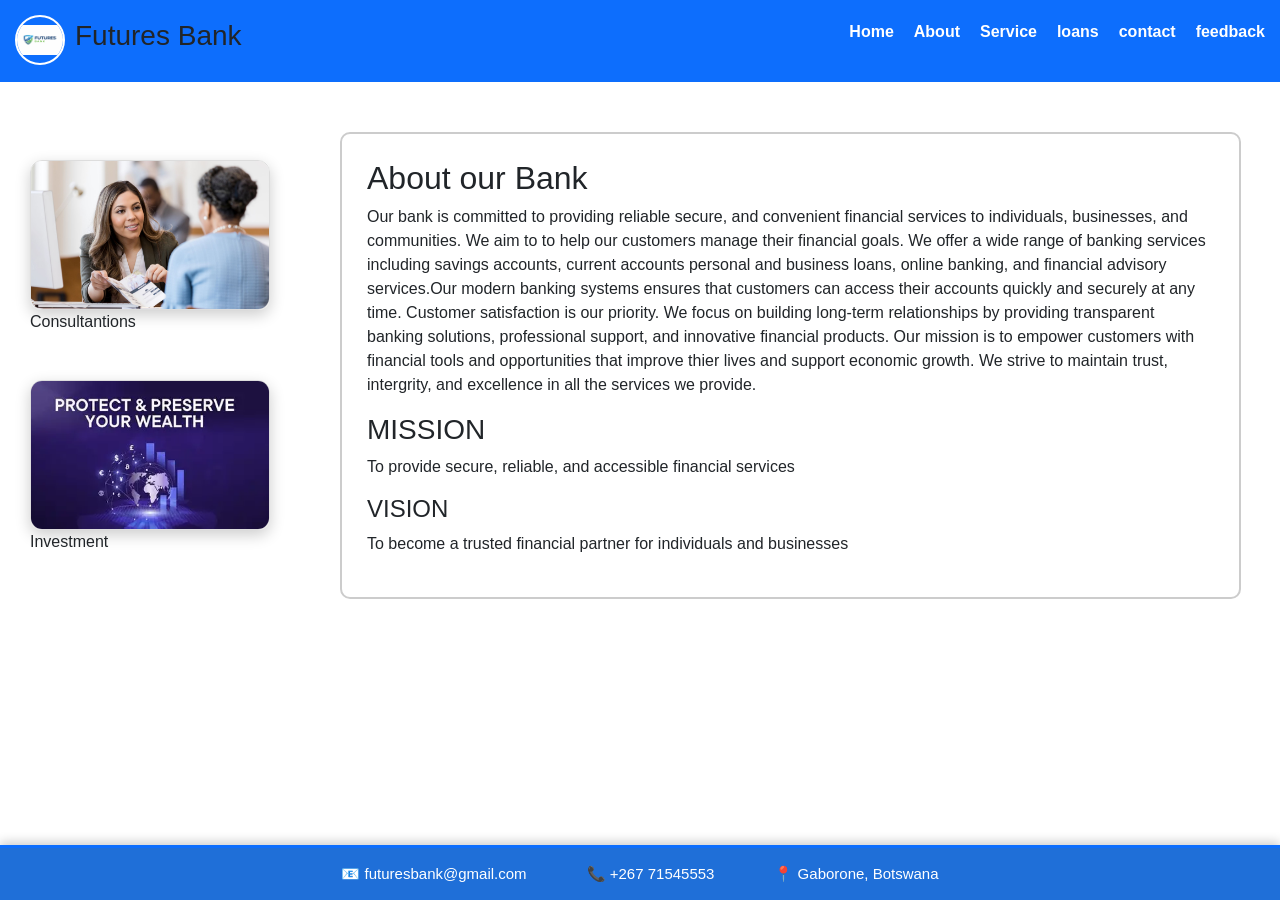
==== about.html @ cee6047c "Add footer with contact details to about.html Added footer with contact information and location." ====
<!DOCTYPE html>
<html lang="en">
  <head>
    <meta charset="UTF-8">
    <title>Futures Bank </title> 
     <link href="https://cdn.jsdelivr.net/npm/bootstrap@5.3.0/dist/css/bootstrap.min.css" rel="stylesheet">

<link rel="stylesheet" href="style.css">
  </head>
  <body> 
     <nav class="navbar">

<div class="nav-left">

<img src="logo.png" class="logo">

<h3>Futures Bank</h3>

</div>

<ul class="nav-links">

<li><a href="index.html">Home</a></li>

<li><a href="about.html">About</a></li>

<li><a href="service.html">Service</a></li>

<li><a href="loans.html">loans</a></li>
  
<li><a href="contact.html">contact</a></li>
  
<li><a href="feedback.html">feedback</a></li>
</ul>

</nav>
    <div class="page-layout">

  
    <div class="left-images">

        <div>
            <img src="ABOUT1.jpg">
            <p>Consultantions</p>
        </div>

        <div>
            <img src="ABOUT2.webp">
            <p>Investment</p>
        </div>

    </div>
    <div class="container">
    <h2>About our Bank</h2>
    <p>Our bank is committed to providing reliable secure, and convenient financial services to  individuals, businesses, and communities. We aim to to help our customers manage their financial goals.
    
    We offer a wide range of banking services including savings accounts, current accounts personal and business loans, online banking, and financial advisory services.Our modern banking systems ensures that customers  can access their accounts quickly and securely at any time.
    
    Customer satisfaction is our  priority. We focus on building long-term relationships by providing transparent banking solutions, professional support, and innovative financial products.
    
    Our mission is to empower customers with financial tools and opportunities that improve thier lives and support economic growth. We strive to maintain trust, intergrity, and excellence in all the services we provide.
    </p> 
    <h3>MISSION</h3>
    <P>To provide secure, reliable, and accessible financial services</P>

    <h4>VISION</h4>
    <P>To become a trusted financial partner for individuals and businesses</P>
      
<footer class="bank-footer">

<div class="footer-info">

<p>📧 futuresbank@gmail.com</p>

<p>📞 +267 71545553</p>

<p>📍 Gaborone, Botswana</p>

</div>

</footer>  
  </body>
     
</html>
---- style.css ----
.navbar{ display:flex; justify-content:space-between;
        align-items:center;
        background:#87CEFA; padding:15px; 
        border-bottom:2px solid #0d6efd; } 
.nav-left{ 
  display:flex; 
  align-items:center; gap:10px; } 
.logo{ 
  width:50px; 
      height:50px; 
  object-fit:cover; 
  border-radius:50%; 
  border:2px solid white; } 
.nav-links{ 
  list-style:none; 
  display:flex; gap:20px; } 
.nav-links a{ 
  color:white; 
             text-decoration:none; 
  font-weight:bold; 
  font-size:16px; } 
.nav-links a:hover{ color:#003366; } 
.container{ 
  width:70%; 
  margin-left:320px; 
  margin-right:0.5cm; 
  margin-top:30px; 
  padding:25px; border:2px solid #ccc; 
  border-radius:10px; background:white; } 
.feedback-page{ 
  background: linear-gradient(135deg,#0a0a0a,#1a1a1a); 
  font-family: Arial, sans-serif; color:white; } 
.feedback-page .container{ 
  max-width:600px; } 
.feedback-page .card{ 
  background:#111; 
  border-radius:15px; 
  padding:25px; 
  box-shadow:0px 0px 25px rgba(0,0,0,0.8); 
  border:1px solid #2a2a2a; } 
.feedback-page h2{ color:#0d6efd; 
                  font-weight:bold; } 
.feedback-page label{ 
  font-weight:500; color:#ccc; } 
.feedback-page .form-control{ 
  background:#1a1a1a; 
  border:1px solid #333; color:white; } 
.feedback-page button{ background:#0d6efd; } 
.navbar{ display:flex; 
        justify-content:space-between; 
        align-items:center; 
        background:#0d6efd; padding:15px; } 
.nav-left{ display:flex; 
          align-items:center; gap:10px; } 
.logo{ width:50px; 
      height:50px; 
      object-fit:contain; } 
.nav-links{ list-style:none; 
           display:flex; gap:20px; } 
.nav-links a{ color:white; 
             text-decoration:none; 
             font-weight:bold; } 
.nav-links a:hover{ color:#cce0ff; } 
.bank-footer{ background:#1f6fd8; color:white; 
             width:100%; padding:15px; 
             position:fixed; bottom:0; left:0; 
             display:flex; justify-content:center; 
             align-items:center; 
             border-top:3px solid #0d6efd; box-shadow:0 -3px 10px rgba(0,0,0,0.2); 
             font-weight:500; } 
.footer-info{ display:flex;
             gap:60px; font-size:15px; } 
.footer-info p{ margin:0; display:flex; 
               align-items:center; gap:8px; } 
body{ margin:0; font-family:Arial, sans-serif; 
     padding-bottom:70px; } 
.left-images{ position:absolute; left:30px; top:160px; display:flex; flex-direction:column; gap:30px; width:260px; } 
.left-images img{ width:240px; height:150px; object-fit:cover; border-radius:12px; box-shadow:0px 5px 15px rgba(0,0,0,0.25); 
                 transition:0.3s; border:1px solid #ddd; } 
.left-images img:hover{ transform:scale(1.04); box-shadow:0px 8px 20px rgba(0,0,0,0.35); } 
.page-title{ text-align:center; padding:30px; } 
.services-container{ display:flex; 
                    flex-wrap:wrap; 
                    justify-content:center; gap:25px; 
                    padding:30px; } 
.service-card{ width:250px; 
              background:white; 
              padding:20px; 
              border-radius:10px; 
              box-shadow:0 4px 8px rgba(0,0,0,0.2); 
              text-align:center; transition:0.3s; } 
.service-card:hover{ transform:scale(1.05); } 
.page-layout{

display:flex;
gap:40px;
align-items:flex-start;
padding:20px;

}

.left-images{

width:260px;

}

.left-images img{

width:240px;
height:150px;
border-radius:12px;
box-shadow:0 5px 15px rgba(0,0,0,0.2);

}

.container{

flex:1;

}
.form-control{

width:100%;
padding:10px;
border-radius:6px;
border:1px solid #ccc;
margin-top:5px;

}

textarea{

height:100px;
resize:none;

}

button{

background:white;
color:white;
border:none;
padding:10px 20px;
border-radius:6px;
cursor:pointer;

}

button:hover{

background:nwhite;

}
.contact-page {

width:250px;
background:white;
padding:20px;
border-radius:10px;
box-shadow:0 4px 8px rgba(0,0,0,0.2);
text-align:center;
transition:0.3s;

}

.contact-page :hover{

transform:scale(1.05);

}

.page-layout{

display:flex;
gap:40px;
align-items:flex-start;
padding:20px;
background:white;
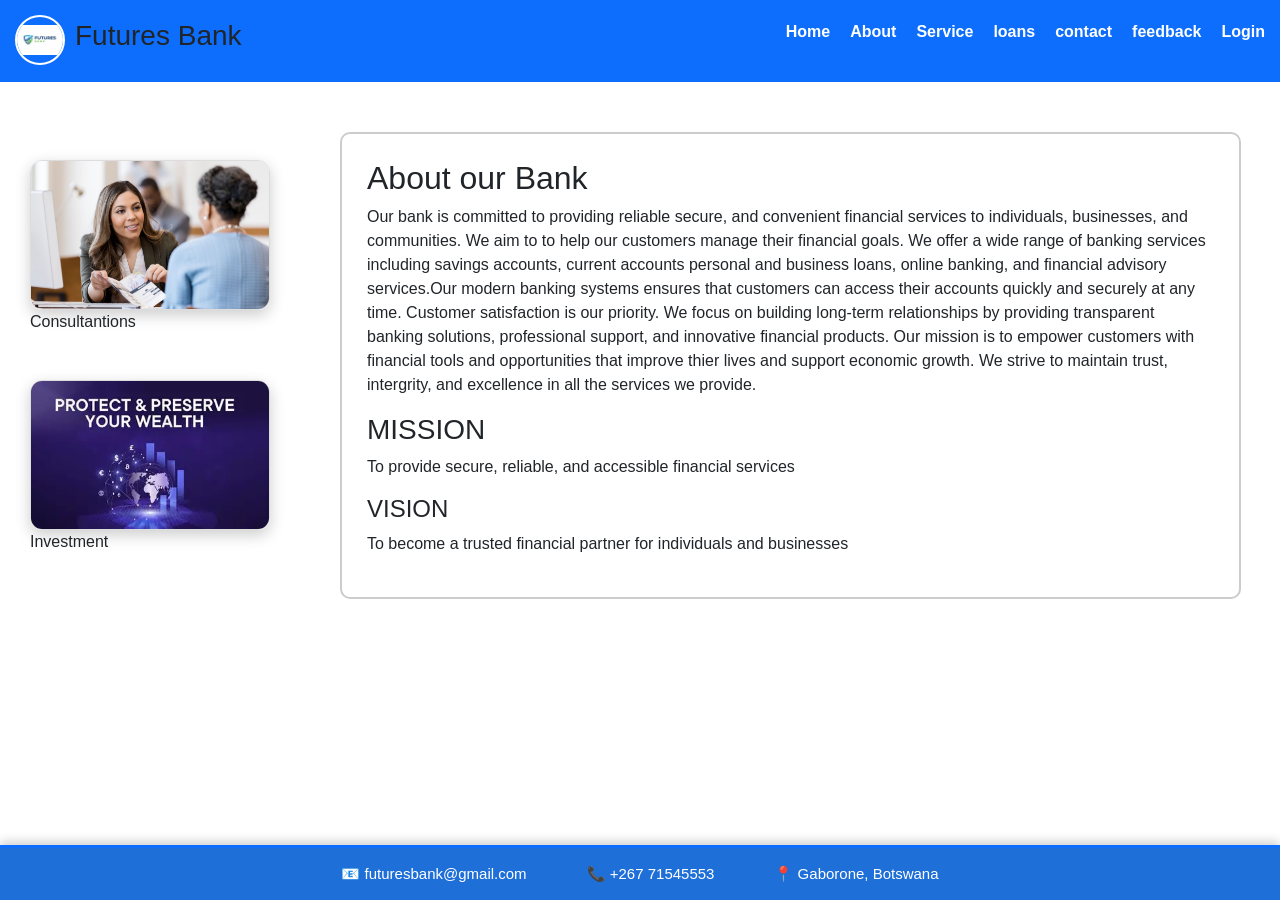
==== commit f7cfaa48: "Add login link to navigation in about.html" ====
--- a/about.html
+++ b/about.html
@@ -31,6 +31,7 @@
 <li><a href="contact.html">contact</a></li>
   
 <li><a href="feedback.html">feedback</a></li>
+<li><a href="login.html">Login</a></li>  
 </ul>
 
 </nav>
--- a/style.css
+++ b/style.css
@@ -177,7 +177,76 @@
 align-items:flex-start;
 padding:20px;
 background:white;
-
-
-
-
+}
+
+
+}
+.result-box{
+margin-top:20px;
+padding:15px;
+background:#f1f5ff;
+border-left:5px solid #0d6efd;
+border-radius:8px;
+}
+
+/* Login page background */
+.login-page{
+background:#f4f7fc;
+display:flex;
+justify-content:center;
+align-items:center;
+height:100vh;
+font-family:Arial, sans-serif;
+}
+
+/* Login box */
+.login-container{
+background:white;
+padding:35px;
+width:350px;
+border-radius:12px;
+box-shadow:0 6px 20px rgba(0,0,0,0.15);
+text-align:center;
+}
+
+/* Heading */
+.login-container h2{
+margin-bottom:20px;
+color:#0d6efd;
+}
+
+/* Inputs */
+.login-container input{
+width:100%;
+padding:12px;
+margin-bottom:15px;
+border:1px solid #ccc;
+border-radius:6px;
+font-size:14px;
+}
+
+/* Button */
+.login-container button{
+width:100%;
+padding:12px;
+background:#0d6efd;
+color:white;
+border:none;
+border-radius:6px;
+font-size:16px;
+cursor:pointer;
+}
+
+.login-container button:hover{
+background:#0b5ed7;
+}
+
+/* Error */
+#error{
+margin-top:10px;
+color:red;
+font-size:14px;
+}
+
+
+
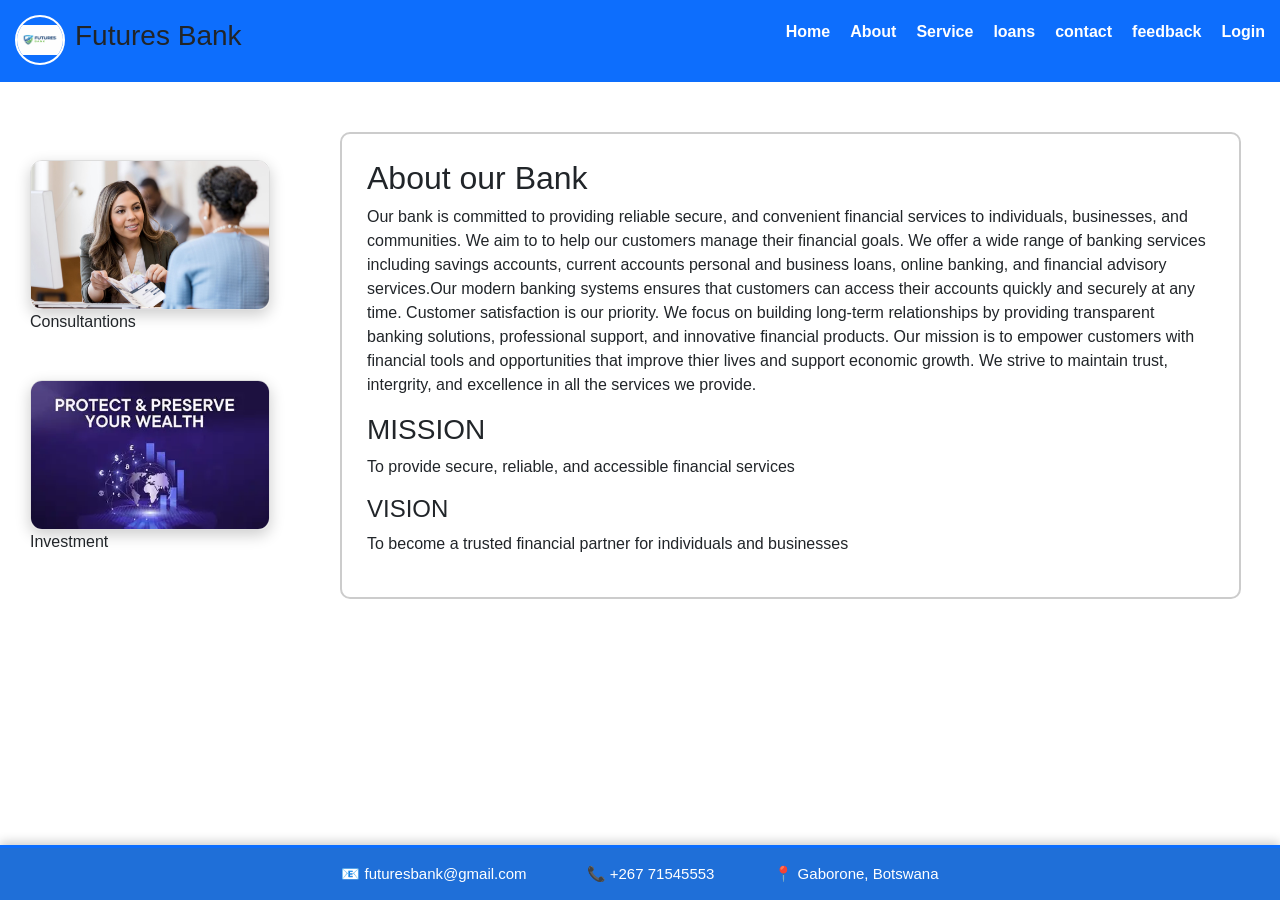
==== commit 36be43cc: "Fix about page background and layout" ====
--- a/about.html
+++ b/about.html
@@ -3,8 +3,7 @@
   <head>
     <meta charset="UTF-8">
     <title>Futures Bank </title> 
-     <link href="https://cdn.jsdelivr.net/npm/bootstrap@5.3.0/dist/css/bootstrap.min.css" rel="stylesheet">
-
+    <link href="https://cdn.jsdelivr.net/npm/bootstrap@5.3.0/dist/css/bootstrap.min.css" rel="stylesheet">
 <link rel="stylesheet" href="style.css">
   </head>
   <body> 
@@ -66,7 +65,9 @@
 
     <h4>VISION</h4>
     <P>To become a trusted financial partner for individuals and businesses</P>
-      
+    </div>
+    </div>
+
 <footer class="bank-footer">
 
 <div class="footer-info">
--- a/style.css
+++ b/style.css
@@ -27,9 +27,7 @@
   margin-top:30px; 
   padding:25px; border:2px solid #ccc; 
   border-radius:10px; background:white; } 
-.feedback-page{ 
-  background: linear-gradient(135deg,#0a0a0a,#1a1a1a); 
-  font-family: Arial, sans-serif; color:white; } 
+ 
 .feedback-page .container{ 
   max-width:600px; } 
 .feedback-page .card{ 
@@ -176,10 +174,7 @@
 gap:40px;
 align-items:flex-start;
 padding:20px;
-background:white;
-}
-
-
+background:transparent;
 }
 .result-box{
 margin-top:20px;
@@ -188,31 +183,12 @@
 border-left:5px solid #0d6efd;
 border-radius:8px;
 }
-
-/* Login page background */
 .login-page{
-background:#f4f7fc;
 display:flex;
 justify-content:center;
 align-items:center;
 height:100vh;
-font-family:Arial, sans-serif;
-}
-
-/* Login box */
-.login-container{
-background:white;
-padding:35px;
-width:350px;
-border-radius:12px;
-box-shadow:0 6px 20px rgba(0,0,0,0.15);
-text-align:center;
-}
-
-/* Heading */
-.login-container h2{
-margin-bottom:20px;
-color:#0d6efd;
+background:#f4f7fc;
 }
 
 /* Inputs */
@@ -222,7 +198,6 @@
 margin-bottom:15px;
 border:1px solid #ccc;
 border-radius:6px;
-font-size:14px;
 }
 
 /* Button */
@@ -233,7 +208,6 @@
 color:white;
 border:none;
 border-radius:6px;
-font-size:16px;
 cursor:pointer;
 }
 
@@ -241,12 +215,57 @@
 background:#0b5ed7;
 }
 
-/* Error */
-#error{
+/* Switch text */
+.switch{
 margin-top:10px;
-color:red;
 font-size:14px;
 }
 
-
-
+.switch span{
+color:#0d6efd;
+cursor:pointer;
+font-weight:bold;
+}
+
+/* BACKGROUND SLIDER */
+body{
+margin:0;
+font-family:Arial, sans-serif;
+height:100vh;
+overflow-x:hidden;
+}
+
+/* sliding images */
+body::before{
+content:"";
+position:fixed;
+top:0;
+left:0;
+width:100%;
+height:100%;
+z-index:-1;
+
+background-size:cover;
+background-position:center;
+animation:slideBg 20s infinite;
+
+filter:brightness(40%); /* makes it dim */
+}
+
+/* animation */
+@keyframes slideBg{
+0%{
+background-image:url('bg1.webp');
+}
+33%{
+background-image:url('bg2.avif');
+}
+66%{
+background-image:url('bg3.jpg');
+}
+100%{
+background-image:url('bg4.jpg');
+}
+}
+
+
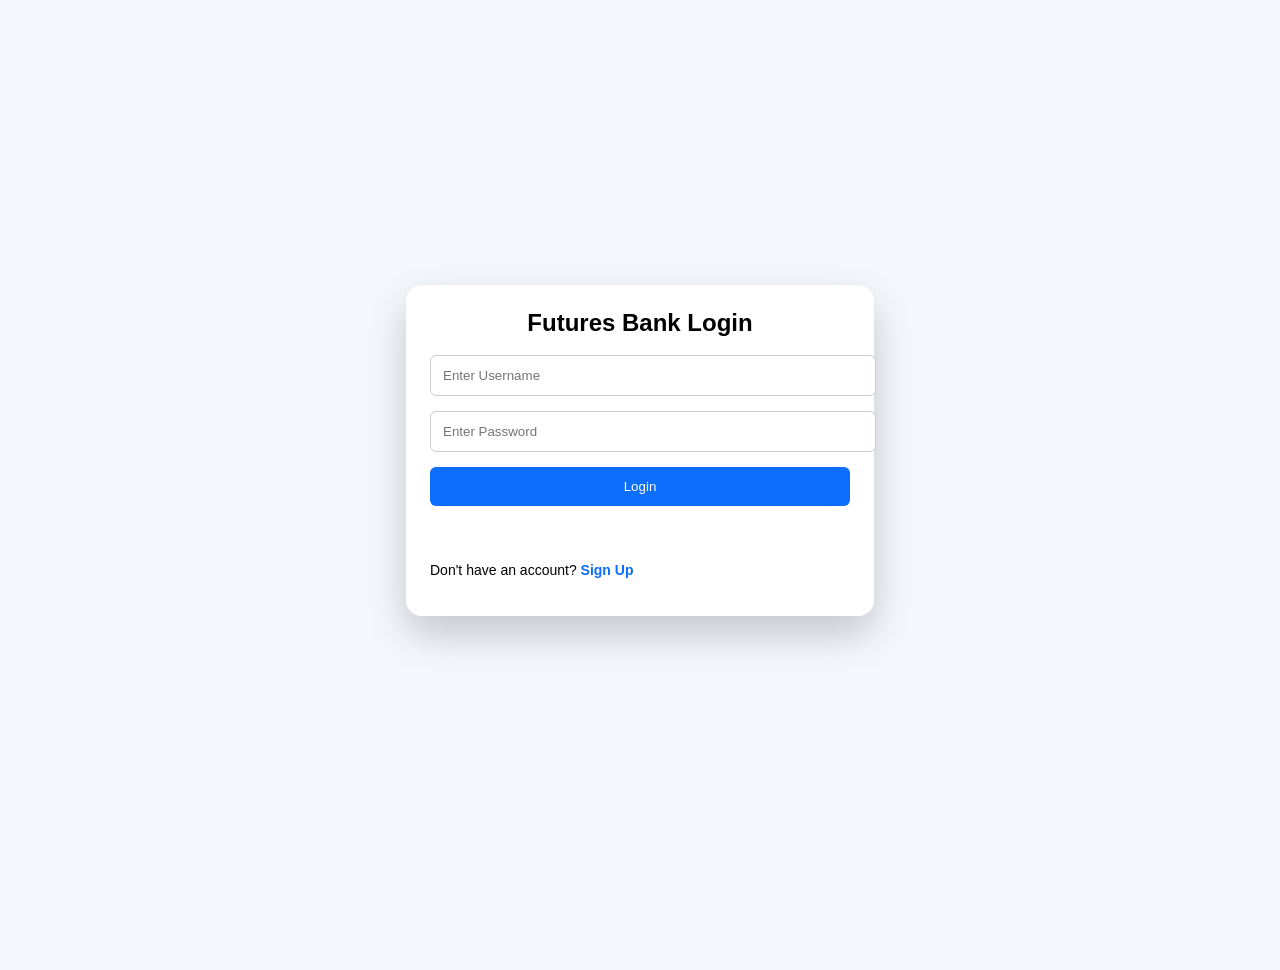
==== commit 2c8ad2be: "Implement login redirection script in about.html Added script to redirect users to login if not auth" ====
--- a/about.html
+++ b/about.html
@@ -2,6 +2,7 @@
 <html lang="en">
   <head>
     <meta charset="UTF-8">
+    <meta name="viewport" content="width=device-width, initial-scale=1.0">
     <title>Futures Bank </title> 
     <link href="https://cdn.jsdelivr.net/npm/bootstrap@5.3.0/dist/css/bootstrap.min.css" rel="stylesheet">
 <link rel="stylesheet" href="style.css">
@@ -67,7 +68,12 @@
     <P>To become a trusted financial partner for individuals and businesses</P>
     </div>
     </div>
-
+    
+<script>
+if(localStorage.getItem("loggedIn") !== "true"){
+    window.location.href = "login.html";
+}
+</script>
 <footer class="bank-footer">
 
 <div class="footer-info">
--- a/style.css
+++ b/style.css
@@ -231,7 +231,7 @@
 body{
 margin:0;
 font-family:Arial, sans-serif;
-height:100vh;
+min-height:100vh;
 overflow-x:hidden;
 }
 
@@ -268,4 +268,157 @@
 }
 }
 
-
+.login-container{
+width:min(92vw, 420px);
+padding:24px;
+border-radius:16px;
+background:rgba(255,255,255,0.96);
+box-shadow:0 18px 40px rgba(0,0,0,0.2);
+}
+
+.login-container h2{
+margin-top:0;
+margin-bottom:18px;
+text-align:center;
+}
+
+#error{
+color:#c62828;
+min-height:24px;
+}
+
+@media (max-width: 900px){
+.navbar{
+flex-direction:column;
+align-items:flex-start;
+gap:14px;
+}
+
+.nav-links{
+flex-wrap:wrap;
+gap:12px 18px;
+padding-left:0;
+margin:0;
+}
+
+.container{
+width:auto;
+margin:20px;
+}
+
+.left-images{
+position:static;
+width:100%;
+display:grid;
+grid-template-columns:repeat(auto-fit, minmax(180px, 1fr));
+gap:16px;
+padding:0 20px;
+}
+
+.left-images img{
+width:100%;
+height:160px;
+}
+
+.page-layout{
+flex-direction:column;
+gap:20px;
+padding:20px;
+}
+
+.page-layout .container{
+margin:0;
+width:100%;
+}
+
+.footer-info{
+gap:24px;
+flex-wrap:wrap;
+justify-content:center;
+text-align:center;
+}
+}
+
+@media (max-width: 600px){
+body{
+padding-bottom:0;
+}
+
+.navbar{
+padding:14px;
+}
+
+.nav-left h3{
+font-size:1.5rem;
+}
+
+.nav-links{
+display:grid;
+grid-template-columns:repeat(2, minmax(0, 1fr));
+width:100%;
+gap:10px;
+}
+
+.nav-links li{
+text-align:center;
+}
+
+.container{
+margin:16px;
+padding:18px;
+}
+
+.page-title{
+padding:20px 16px 10px;
+}
+
+.page-title h1,
+.container h1{
+font-size:2rem;
+}
+
+.services-container{
+padding:20px 16px 32px;
+gap:16px;
+}
+
+.service-card{
+width:100%;
+}
+
+.left-images{
+grid-template-columns:1fr;
+padding:0 16px;
+}
+
+.left-images img{
+height:180px;
+}
+
+.bank-footer{
+position:static;
+margin-top:24px;
+}
+
+.footer-info{
+flex-direction:column;
+gap:10px;
+}
+
+.login-page{
+padding:20px 16px;
+}
+
+.login-container{
+padding:20px 16px;
+}
+}
+.left-images p{
+color:white;
+font-weight:600;
+margin-top:8px;
+text-align:center;
+text-shadow:0 2px 5px rgba(0,0,0,0.7);
+}
+
+
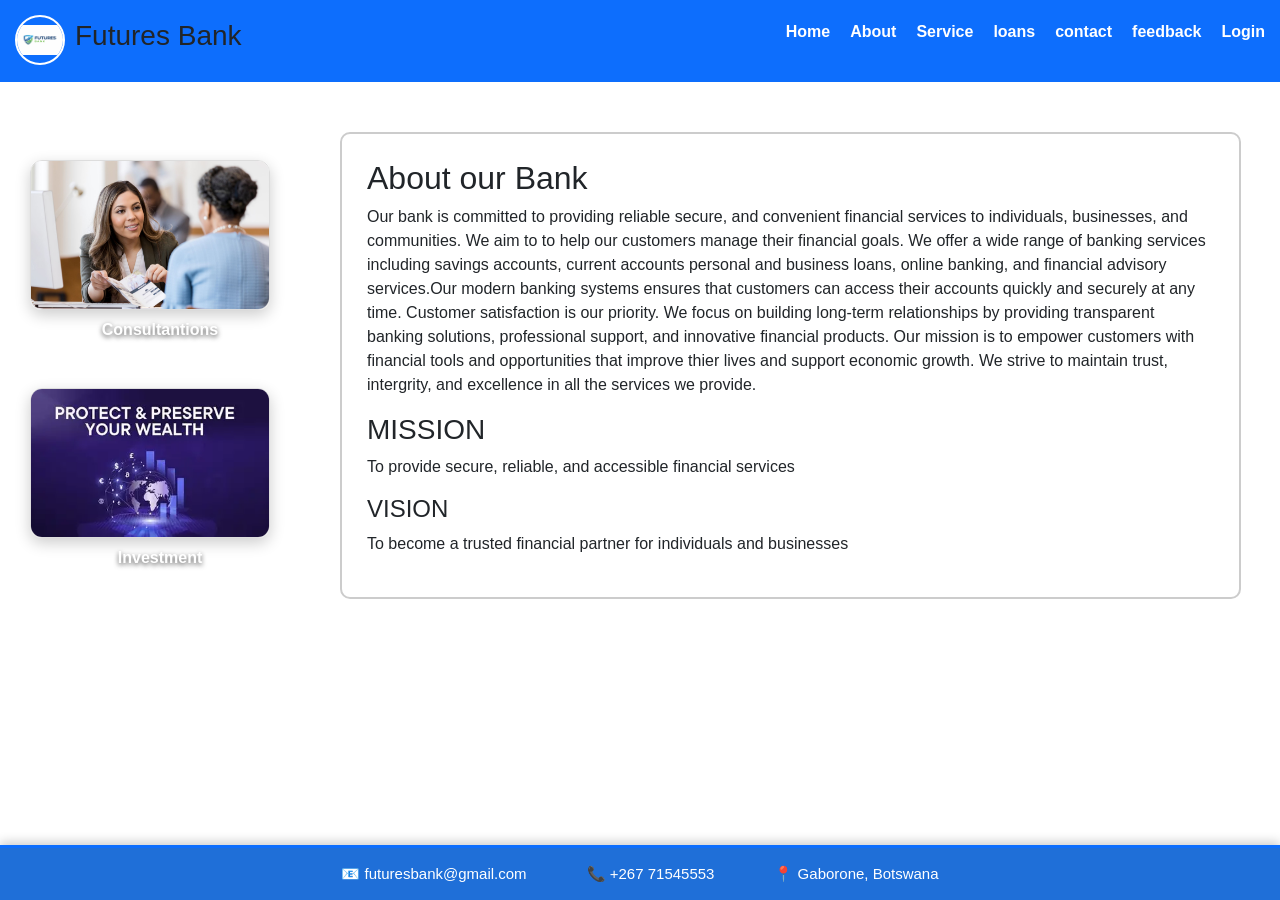
==== commit 06a59c2d: "Allow public access to website pages" ====
--- a/about.html
+++ b/about.html
@@ -69,11 +69,6 @@
     </div>
     </div>
     
-<script>
-if(localStorage.getItem("loggedIn") !== "true"){
-    window.location.href = "login.html";
-}
-</script>
 <footer class="bank-footer">
 
 <div class="footer-info">
